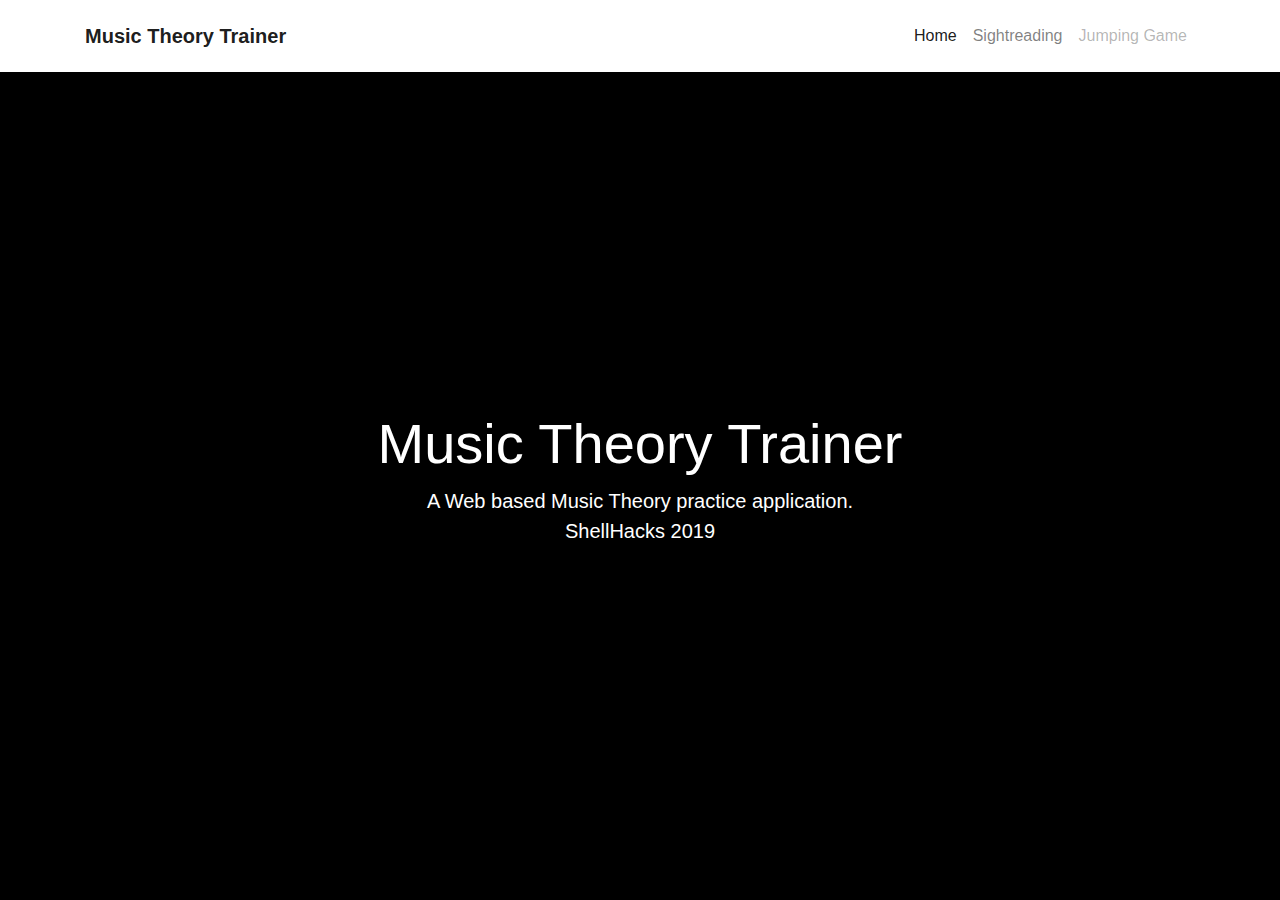
==== views/index.html @ 18cbb124 "just clientt client side" ====
<!DOCTYPE html>
<html lang="en">
<head>
    <meta charset="UTF-8">
    <meta name="viewport" content="width=device-width,
     initial-scale=1.0">
    <meta http-equiv="X-UA-Compatible" content="ie=edge">
    <!--Link Style.css sheet-->
    <link rel="stylesheet" href="style.css">
    <link rel="stylesheet" href="https://stackpath.bootstrapcdn.com/bootstrap/4.3.1/css/bootstrap.min.css">
    <title>Music Theory Trainer</title>
</head>
<body>
   <nav class="navbar navbar-expand-lg navbar-light bg-white py-3 shadow-sm">
  <div class="container"><a href="index.html" class="navbar-brand"> <b>Music Theory Trainer</b></a>
    <button type="button" data-toggle="collapse" data-target="#navbarSupportedContent" aria-controls="navbarSupportedContent" aria-expanded="false" aria-label="Toggle navigation" class="navbar-toggler"><span class="navbar-toggler-icon"></span></button>
    <div id="navbarSupportedContent" class="collapse navbar-collapse">
      <ul class="navbar-nav ml-auto">
        <li class="nav-item active"><a href="#" class="nav-link">Home<span class="sr-only">(current)</span></a></li>
        <li class="nav-item"><a href="sightreading.html" class="nav-link">Sightreading</a></li>
        <li class="nav-item"><a href="game.html" tabindex="-1" class="nav-link disabled">Jumping Game</a></li>
      </ul>
    </div>
  </div>
</nav>
<!-- End -->


<!-- Background video -->
<div class="video-background-holder">
  <div class="video-background-overlay"></div>
  <video playsinline="playsinline" autoplay="autoplay" muted="muted" loop="loop">
        <source src="visVideo.mp4" type="video/mp4">
    </video>
  <div class="video-background-content container h-100">
    <div class="d-flex h-100 text-center align-items-center">
      <div class="w-100 text-white">
        <h1 class="display-4">Music Theory Trainer</h1>
        <p class="lead mb-0">A Web based Music Theory practice application.</p>
        <p class="lead">ShellHacks 2019<a href="http://shellhacks.net" class="text-white"></a>
        </p>
      </div>
    </div>
  </div>
</div>
<!-- End -->
</body>
</html>
---- views/style.css ----
/*
*
* ==========================================
* CUSTOM UTIL CLASSES
* ==========================================
*
*/

.video-background-holder {
    position: relative;
    background-color: black;
    height: calc(100vh - 72px);
    min-height: 25rem;
    width: 100%;
    overflow: hidden;
  }
  
  .video-background-holder video {
    position: absolute;
    top: 50%;
    left: 50%;
    min-width: 100%;
    min-height: 100%;
    width: auto;
    height: auto;
    z-index: 0;
    -ms-transform: translateX(-50%) translateY(-50%);
    -moz-transform: translateX(-50%) translateY(-50%);
    -webkit-transform: translateX(-50%) translateY(-50%);
    transform: translateX(-50%) translateY(-50%);
  }
  
  .video-background-content {
    position: relative;
    z-index: 2;
  }
  
  .video-background-overlay {
    position: absolute;
    top: 0;
    left: 0;
    height: 100%;
    width: 100%;
    background-color: black;
    opacity: 0.5;
    z-index: 1;
  }
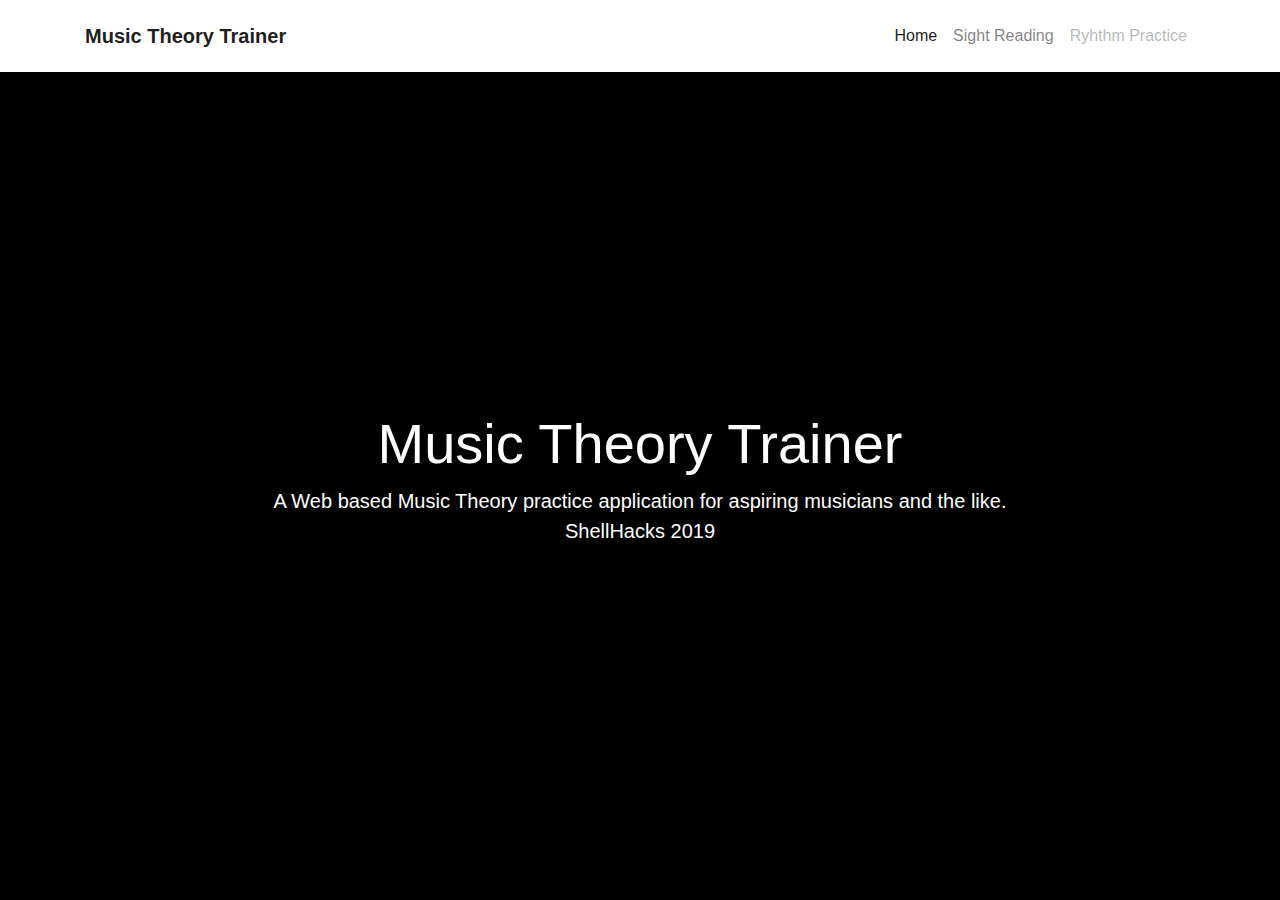
==== commit f79d257f: "changed labels" ====
--- a/views/index.html
+++ b/views/index.html
@@ -17,8 +17,8 @@
     <div id="navbarSupportedContent" class="collapse navbar-collapse">
       <ul class="navbar-nav ml-auto">
         <li class="nav-item active"><a href="#" class="nav-link">Home<span class="sr-only">(current)</span></a></li>
-        <li class="nav-item"><a href="sightreading.html" class="nav-link">Sightreading</a></li>
-        <li class="nav-item"><a href="game.html" tabindex="-1" class="nav-link disabled">Jumping Game</a></li>
+        <li class="nav-item"><a href="sightreading.html" class="nav-link">Sight Reading</a></li>
+        <li class="nav-item"><a href="game.html" tabindex="-1" class="nav-link disabled">Ryhthm Practice</a></li>
       </ul>
     </div>
   </div>
@@ -36,7 +36,7 @@
     <div class="d-flex h-100 text-center align-items-center">
       <div class="w-100 text-white">
         <h1 class="display-4">Music Theory Trainer</h1>
-        <p class="lead mb-0">A Web based Music Theory practice application.</p>
+        <p class="lead mb-0">A Web based Music Theory practice application for aspiring musicians and the like.</p>
         <p class="lead">ShellHacks 2019<a href="http://shellhacks.net" class="text-white"></a>
         </p>
       </div>
--- a/views/style.css
+++ b/views/style.css
@@ -1,11 +1,3 @@
-/*
-*
-* ==========================================
-* CUSTOM UTIL CLASSES
-* ==========================================
-*
-*/
-
 .video-background-holder {
     position: relative;
     background-color: black;
@@ -44,4 +36,4 @@
     background-color: black;
     opacity: 0.5;
     z-index: 1;
-  }+  }
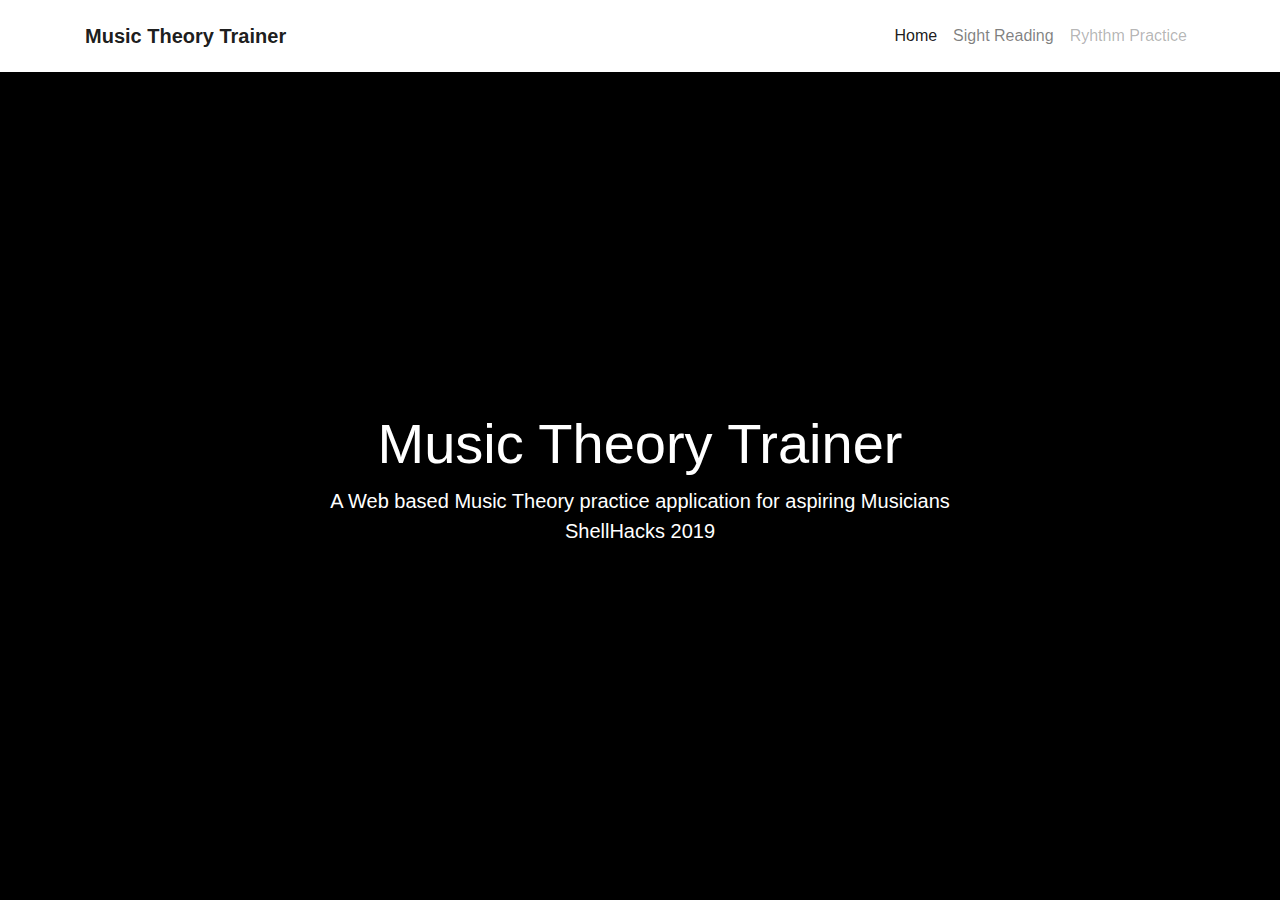
==== commit 2d99f37b: "edits" ====
--- a/views/index.html
+++ b/views/index.html
@@ -29,14 +29,14 @@
 <!-- Background video -->
 <div class="video-background-holder">
   <div class="video-background-overlay"></div>
-  <video playsinline="playsinline" autoplay="autoplay" muted="muted" loop="loop">
+  <video playsinline="playsinline" autoplay="autoplay" loop="loop">
         <source src="visVideo.mp4" type="video/mp4">
     </video>
   <div class="video-background-content container h-100">
     <div class="d-flex h-100 text-center align-items-center">
       <div class="w-100 text-white">
         <h1 class="display-4">Music Theory Trainer</h1>
-        <p class="lead mb-0">A Web based Music Theory practice application for aspiring musicians and the like.</p>
+        <p class="lead mb-0">A Web based Music Theory practice application for aspiring Musicians</p>
         <p class="lead">ShellHacks 2019<a href="http://shellhacks.net" class="text-white"></a>
         </p>
       </div>
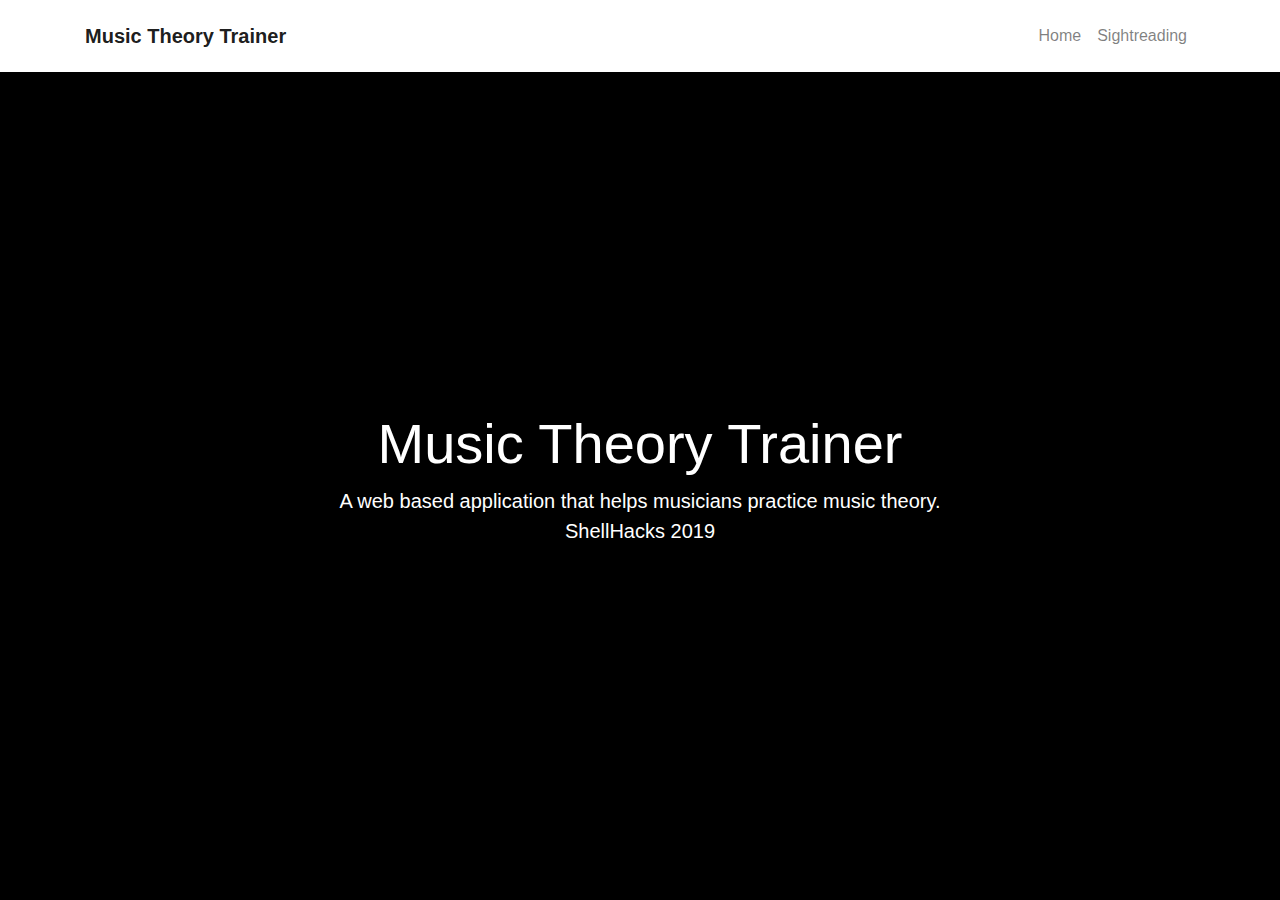
==== commit 0dcaa1c4: "sightreading app portion done" ====
--- a/views/index.html
+++ b/views/index.html
@@ -16,9 +16,9 @@
     <button type="button" data-toggle="collapse" data-target="#navbarSupportedContent" aria-controls="navbarSupportedContent" aria-expanded="false" aria-label="Toggle navigation" class="navbar-toggler"><span class="navbar-toggler-icon"></span></button>
     <div id="navbarSupportedContent" class="collapse navbar-collapse">
       <ul class="navbar-nav ml-auto">
-        <li class="nav-item active"><a href="#" class="nav-link">Home<span class="sr-only">(current)</span></a></li>
-        <li class="nav-item"><a href="sightreading.html" class="nav-link">Sight Reading</a></li>
-        <li class="nav-item"><a href="game.html" tabindex="-1" class="nav-link disabled">Ryhthm Practice</a></li>
+        <li class="nav-item"><a href="#" class="nav-link">Home<span class="sr-only">(current)</span></a></li>
+        <li class="nav-item"><a href="sightreading.html" class="nav-link">Sightreading</a></li>
+        <!--<li class="nav-item"><a href="game.html" tabindex="-1" class="nav-link">Jumping Game</a></li>-->
       </ul>
     </div>
   </div>
@@ -29,14 +29,14 @@
 <!-- Background video -->
 <div class="video-background-holder">
   <div class="video-background-overlay"></div>
-  <video playsinline="playsinline" autoplay="autoplay" loop="loop">
+  <video playsinline="playsinline" autoplay="autoplay" muted="muted" loop="loop">
         <source src="visVideo.mp4" type="video/mp4">
     </video>
   <div class="video-background-content container h-100">
     <div class="d-flex h-100 text-center align-items-center">
       <div class="w-100 text-white">
         <h1 class="display-4">Music Theory Trainer</h1>
-        <p class="lead mb-0">A Web based Music Theory practice application for aspiring Musicians</p>
+        <p class="lead mb-0">A web based application that helps musicians practice music theory.</p>
         <p class="lead">ShellHacks 2019<a href="http://shellhacks.net" class="text-white"></a>
         </p>
       </div>
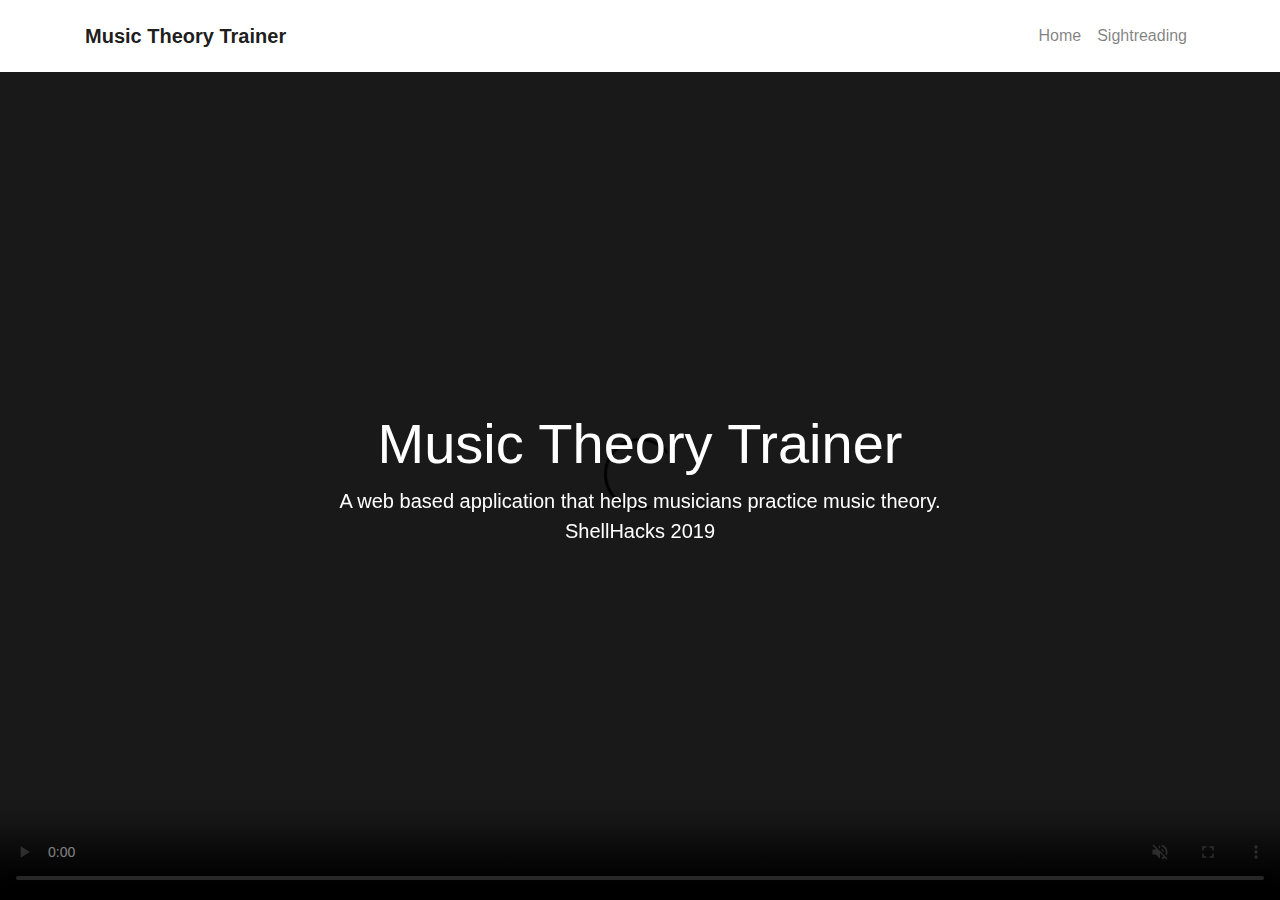
==== commit 38e8c68a: "muted video" ====
--- a/views/index.html
+++ b/views/index.html
@@ -29,7 +29,7 @@
 <!-- Background video -->
 <div class="video-background-holder">
   <div class="video-background-overlay"></div>
-  <video playsinline="playsinline" autoplay="autoplay" muted="muted" loop="loop">
+  <video controls muted playsinline="playsinline" autoplay="autoplay" loop="loop">
         <source src="visVideo.mp4" type="video/mp4">
     </video>
   <div class="video-background-content container h-100">
